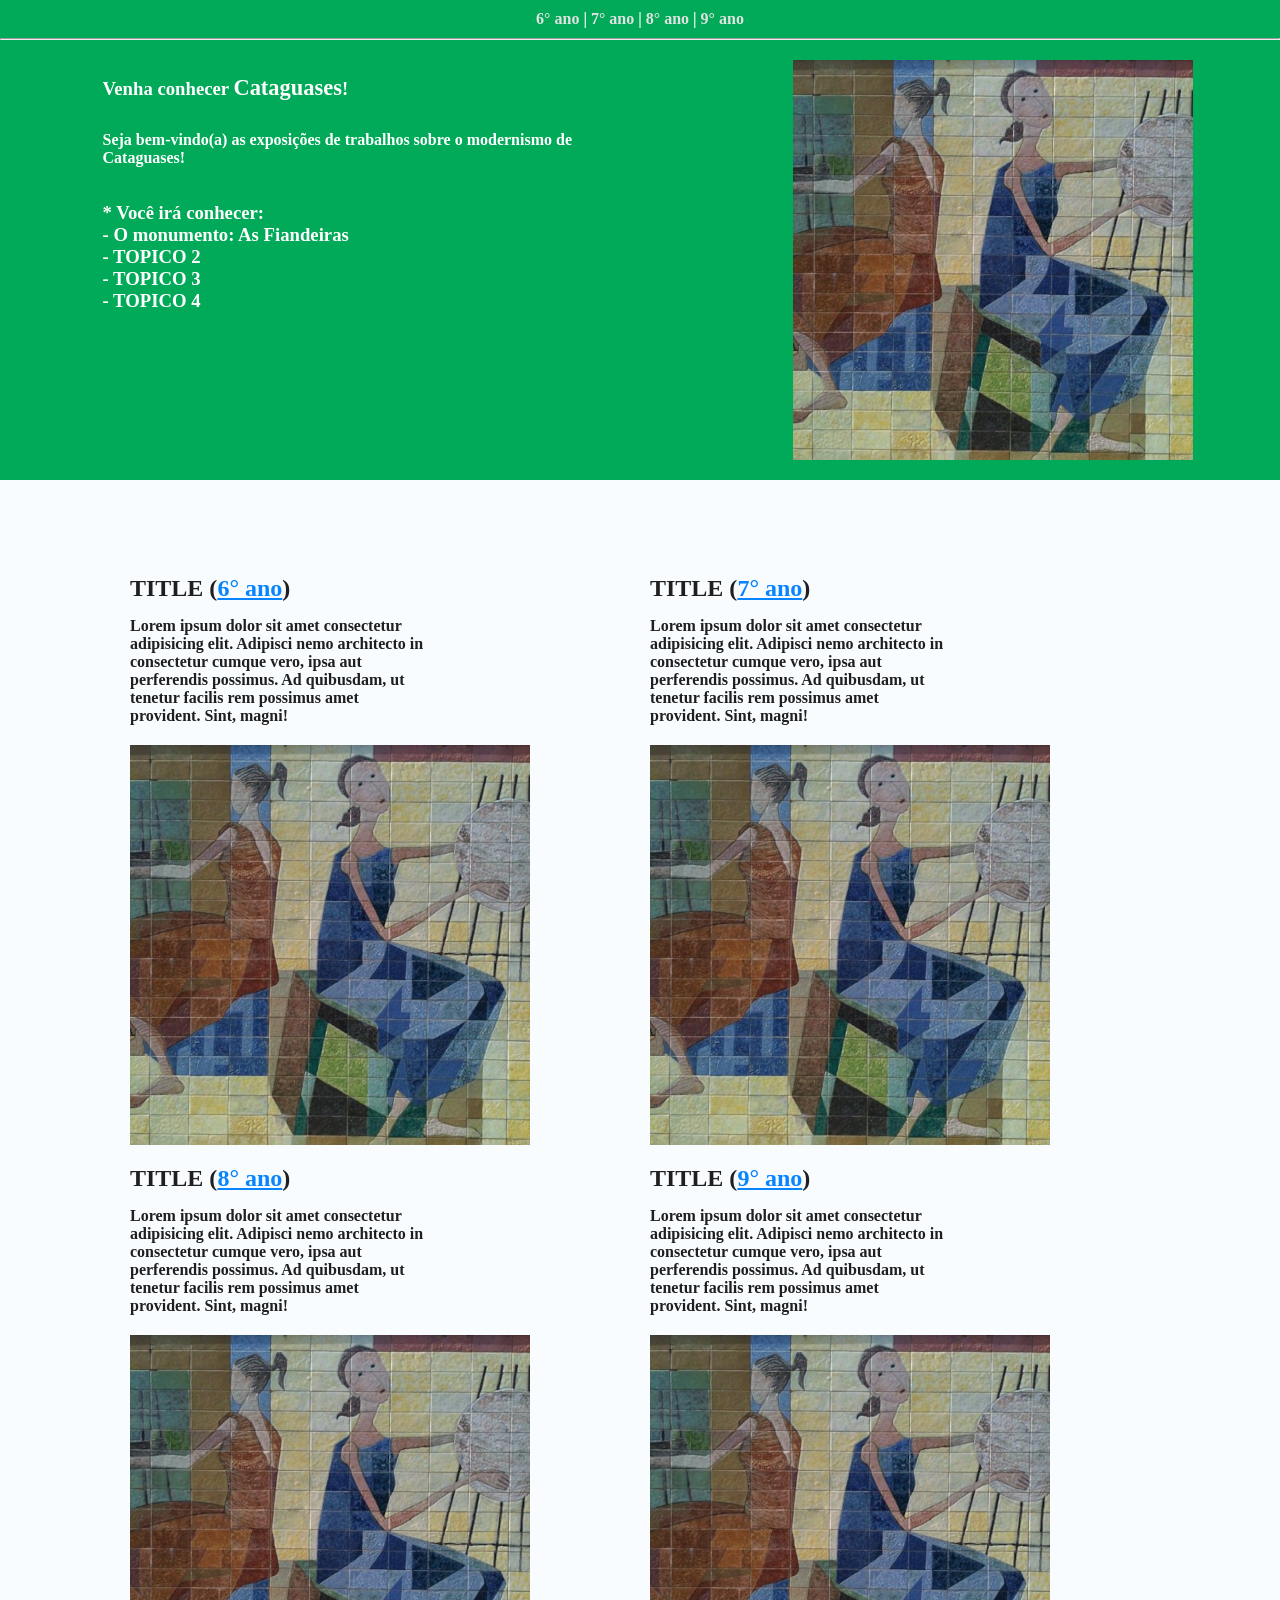
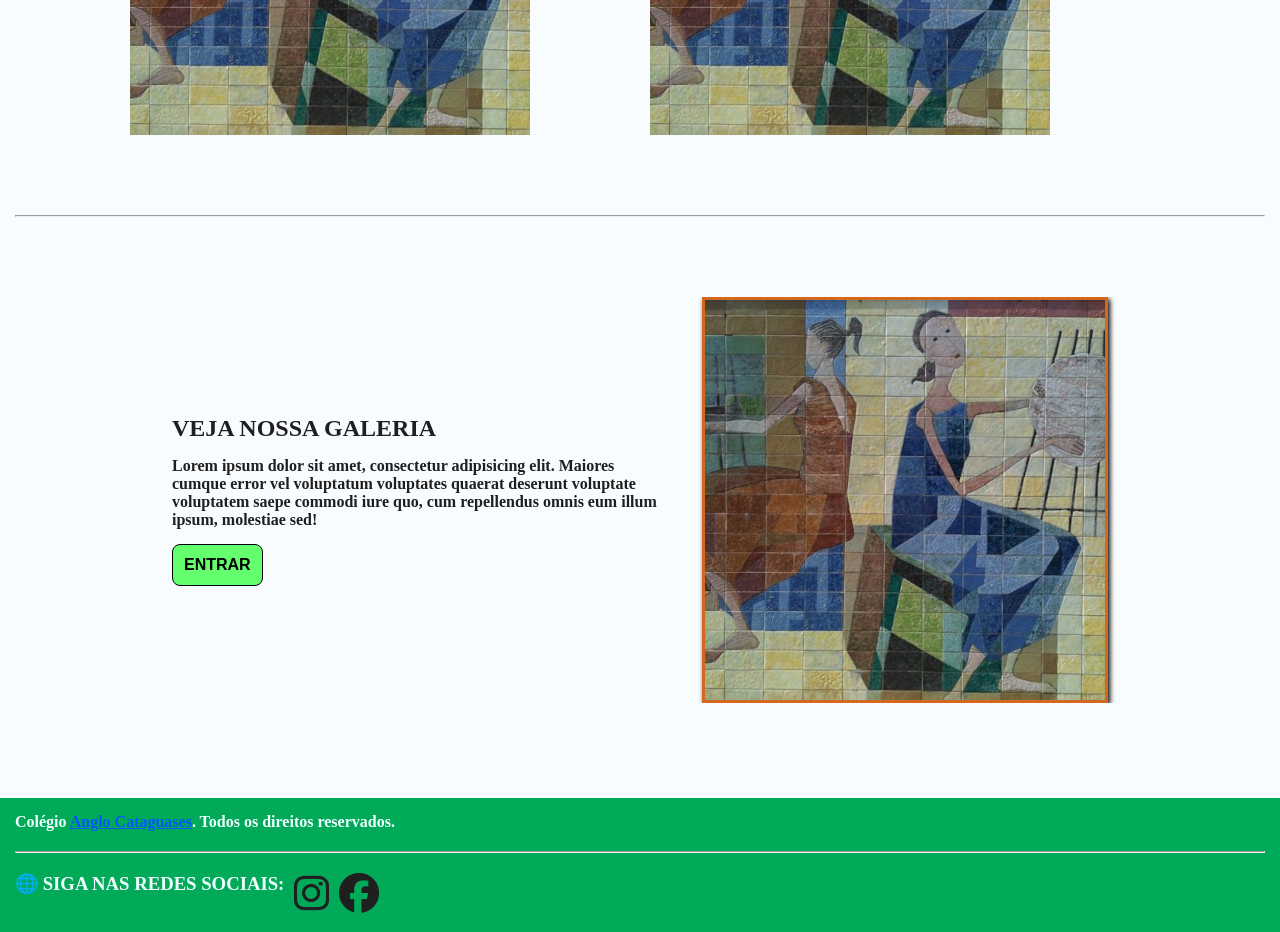
==== index.html @ 4face9be "Update" ====
<!DOCTYPE html>
<html lang="pt-BR">
<head>
    <meta charset="UTF-8">
    <meta name="viewport" content="width=device-width, initial-scale=1.0">
    <link rel="stylesheet" href="https://cdnjs.cloudflare.com/ajax/libs/font-awesome/6.5.2/css/all.min.css">
    <link rel="stylesheet" href="style.css">

    <title>Conheça Cataguases - Página inicial</title>
</head>
<body>
    <header>
        <nav>
            <!--   Para quem é desenvolvedor e viu isso, peço desculpas. Por ser um site mais básico essa parte do código não ficou semântica.   -->
            <p>
                <a href="turmas/6-ano/index.html"> 6° ano</a> | 
                <a href="turmas/7-ano/index.html"> 7° ano</a> | 
                <a href="turmas/8-ano/index.html"> 8° ano</a> |
                <a href="turmas/9-ano/index.html"> 9° ano</a>
            </p>

        </nav>
        <hr>
        <section class="container-flex">
            <img src="imagens/fiandeira.jpg" alt="__IMAGEM">
            <section>
                <h1>Venha conhecer <span class="escrito">Cataguases</span>!</h1>

                <p>
                    Seja bem-vindo(a) as exposições de trabalhos sobre o modernismo de Cataguases!
                </p>
                
                <h3>
                    * Você irá conhecer: <br>
                    - O monumento: As Fiandeiras <br>
                    - TOPICO 2 <br>
                    - TOPICO 3 <br>
                    - TOPICO 4
                </h3>
            </section>
        </section>
        
    </header>

    <main>
        <section class="container-flex1">
            <section class="container-flex2">
                <section class="container-flex3">
                    <h2>TITLE (<a href="turmas/6-ano/index.html" class="turma">6° ano</a>)</h2>
                    <p>
                        Lorem ipsum dolor sit amet consectetur adipisicing elit. Adipisci nemo architecto in consectetur cumque vero, ipsa aut perferendis possimus. Ad quibusdam, ut tenetur facilis rem possimus amet provident. Sint, magni!
                    </p>
                </section>
                <img src="imagens/fiandeira.jpg" alt="__IMAGEM">
            </section>
            
            <section class="container-flex2">
                <section class="container-flex3">
                    <h2>TITLE (<a href="turmas/7-ano/index.html" class="turma">7° ano</a>)</h2>
                    <p>
                        Lorem ipsum dolor sit amet consectetur adipisicing elit. Adipisci nemo architecto in consectetur cumque vero, ipsa aut perferendis possimus. Ad quibusdam, ut tenetur facilis rem possimus amet provident. Sint, magni!
                    </p>
                </section>
                <img src="imagens/fiandeira.jpg" alt="__IMAGEM">
            </section>

            <section class="container-flex2">
                <section class="container-flex3">
                    <h2>TITLE (<a href="turmas/8-ano/index.html" class="turma">8° ano</a>)</h2>
                    <p>
                        Lorem ipsum dolor sit amet consectetur adipisicing elit. Adipisci nemo architecto in consectetur cumque vero, ipsa aut perferendis possimus. Ad quibusdam, ut tenetur facilis rem possimus amet provident. Sint, magni!
                    </p>
                </section>
                <img src="imagens/fiandeira.jpg" alt="__IMAGEM">
            </section>

            <section class="container-flex2">
                <section class="container-flex3">
                    <h2>TITLE (<a href="turmas/9-ano/index.html" class="turma">9° ano</a>)</h2>
                    <p>
                        Lorem ipsum dolor sit amet consectetur adipisicing elit. Adipisci nemo architecto in consectetur cumque vero, ipsa aut perferendis possimus. Ad quibusdam, ut tenetur facilis rem possimus amet provident. Sint, magni!
                    </p>
                </section>
                <img src="imagens/fiandeira.jpg" alt="__IMAGEM">
            </section>
        </section>
        <hr>
        <section id="container-flex-galeria1">
            <section id="container-flex-galeria2">
                <h2>VEJA NOSSA GALERIA</h2>
                <p>
                    Lorem ipsum dolor sit amet, consectetur adipisicing elit. Maiores cumque error vel voluptatum voluptates quaerat deserunt voluptate voluptatem saepe commodi iure quo, cum repellendus omnis eum illum ipsum, molestiae sed!
                </p>
                <div id="galeria">
                    <a href="">ENTRAR</a>
                </div>
            </section>
            <img src="imagens/fiandeira.jpg" alt="__IMAGEM">
        </section>
    </main>

    <footer>
        <section>
            <h4>Colégio <a href="https://anglocataguases.com.br/" target="_blank">Anglo Cataguases</a>. Todos os direitos reservados.</h4>
            <hr>
            <section>
                <h3> &#x1F310; SIGA NAS REDES SOCIAIS: </h3>
                
                <!-- Instagram -->
                <a href="https://www.instagram.com/anglosudamerica/" target="_blank"><i class="fa-brands fa-instagram"></i></a>

                <!-- Facebook -->
                <a href="https://www.facebook.com/people/Anglo-Sudam%C3%A9rica-Cataguases/61577134984264/" target="_blank"><i class="fa-brands fa-facebook"></i></a>
            </section>
        </section>
    </footer>
</body>
</html>
---- style.css ----
* {
    font-family: serif;
    font-weight: bold;
    overflow-x: hidden;
    margin: 0;
}

span.escrito {
    font-family: cursive;
    font-size: larger;
}

i {
    font-size: 40px;
    overflow: hidden;
    color: #1f1f1f;
}

i:hover {
    color: #003cff;
    transition: 0.5s;
}

span.topicos {
    color: #003cff;
    text-decoration: underline;
    font-size: larger;
}

a.turma {
    color: #0884ff;
}

a.turma:hover {
    color: #4da2f6;
    text-decoration: none;
}

body {
    background-color: #f9fcff;
    color: #ffffff;
    color: #1f1f1f;
}

header {
    width: 100%;
    height: 100%;
    color: white;
    background-color: #00aa58;
}

header > nav {
    display: flex;
    margin-top: 10px;
    flex-direction: column;
    justify-content: center;
    align-items: center;
}

header > nav > p {
    margin-bottom: 10px;
}

header > nav > p > a {
    text-decoration: none;
    color: #e2e2e2;
}

header > nav > p > a:hover {
    text-decoration: underline;
    color: #00d9ff;
}

header > section.container-flex {
    margin-top: 20px;
    display: flex;
    flex-direction: row-reverse;
    justify-content: space-around;
    flex-wrap: wrap;
}

header > section.container-flex > img {
    height: 100%;
    width: 100%;
    max-width: 400px;
    max-height: 400px;
    margin-bottom: 20px;
}

header > section.container-flex > section > h1 {
    margin: 15px;
}

header > section.container-flex > section > h3 {
    margin: 15px;
}

header > section.container-flex > section > p {
    max-width: 500px;
    margin-bottom: 20px;
    padding: 15px;
}

main {
    padding: 15px;
}

main > section.container-flex1 {
    display: flex;
    flex-direction: row;
    flex-wrap: wrap;
    justify-content: center;
    align-items: center;
    gap: 20px;
    margin-top: 80px;
    margin-bottom: 80px;
}

main > section.container-flex1 > section.container-flex2 {
    display: flex;
    flex-wrap: wrap;
    gap: 20px;
    max-width: 500px;
}

main > section.container-flex1 > section.container-flex2 > section.container-flex3 {
    display: flex;
    flex-direction: column;
    gap: 15px;
    max-width: 300px;
}

main > section#container-flex-galeria1 {
    display: flex;
    flex-wrap: wrap;
    justify-content: center;
    align-items: center;
    gap: 30px;
    margin-top: 80px;
    margin-bottom: 80px;
}

main > section#container-flex-galeria1 > img {
    border: 3px solid chocolate;
    box-shadow: 2px 2px 5px black;
}

main > section#container-flex-galeria1 > section#container-flex-galeria2 {
    display: flex;
    flex-wrap: wrap;
    align-items: center;
    width: 100%;
    height: 100%;
    max-width: 500px;
    gap: 15px;
}

main > section#container-flex-galeria1 > section#container-flex-galeria2 > div#galeria {
    background-color: #5dff68f5;
    padding: 11px;
    border-radius: 8px;
    border: 1px solid black;
    transition: 0.5s;
}


main > section#container-flex-galeria1 > section#container-flex-galeria2 > div#galeria:hover {
    background-color: #00a800f5;
    transition: 0.5s;
}


main > section#container-flex-galeria1 > section#container-flex-galeria2 > div#galeria > a {
    text-decoration: none;
    color: black;
    font-family: Arial, Helvetica, sans-serif;
}

footer {
    color: azure;
    background-color: #00aa58;
    padding: 15px;
}

footer > section > h4 {
    margin-bottom: 20px;
}

footer > section > h4 > a {
    color: #0055ff;
}

footer > section > h4 > a:hover {
    color: #005c96;
    text-decoration: none;
}

footer > section > section {
    display: flex;
    gap: 10px;
    margin-top: 20px;
    flex-wrap: wrap;
}
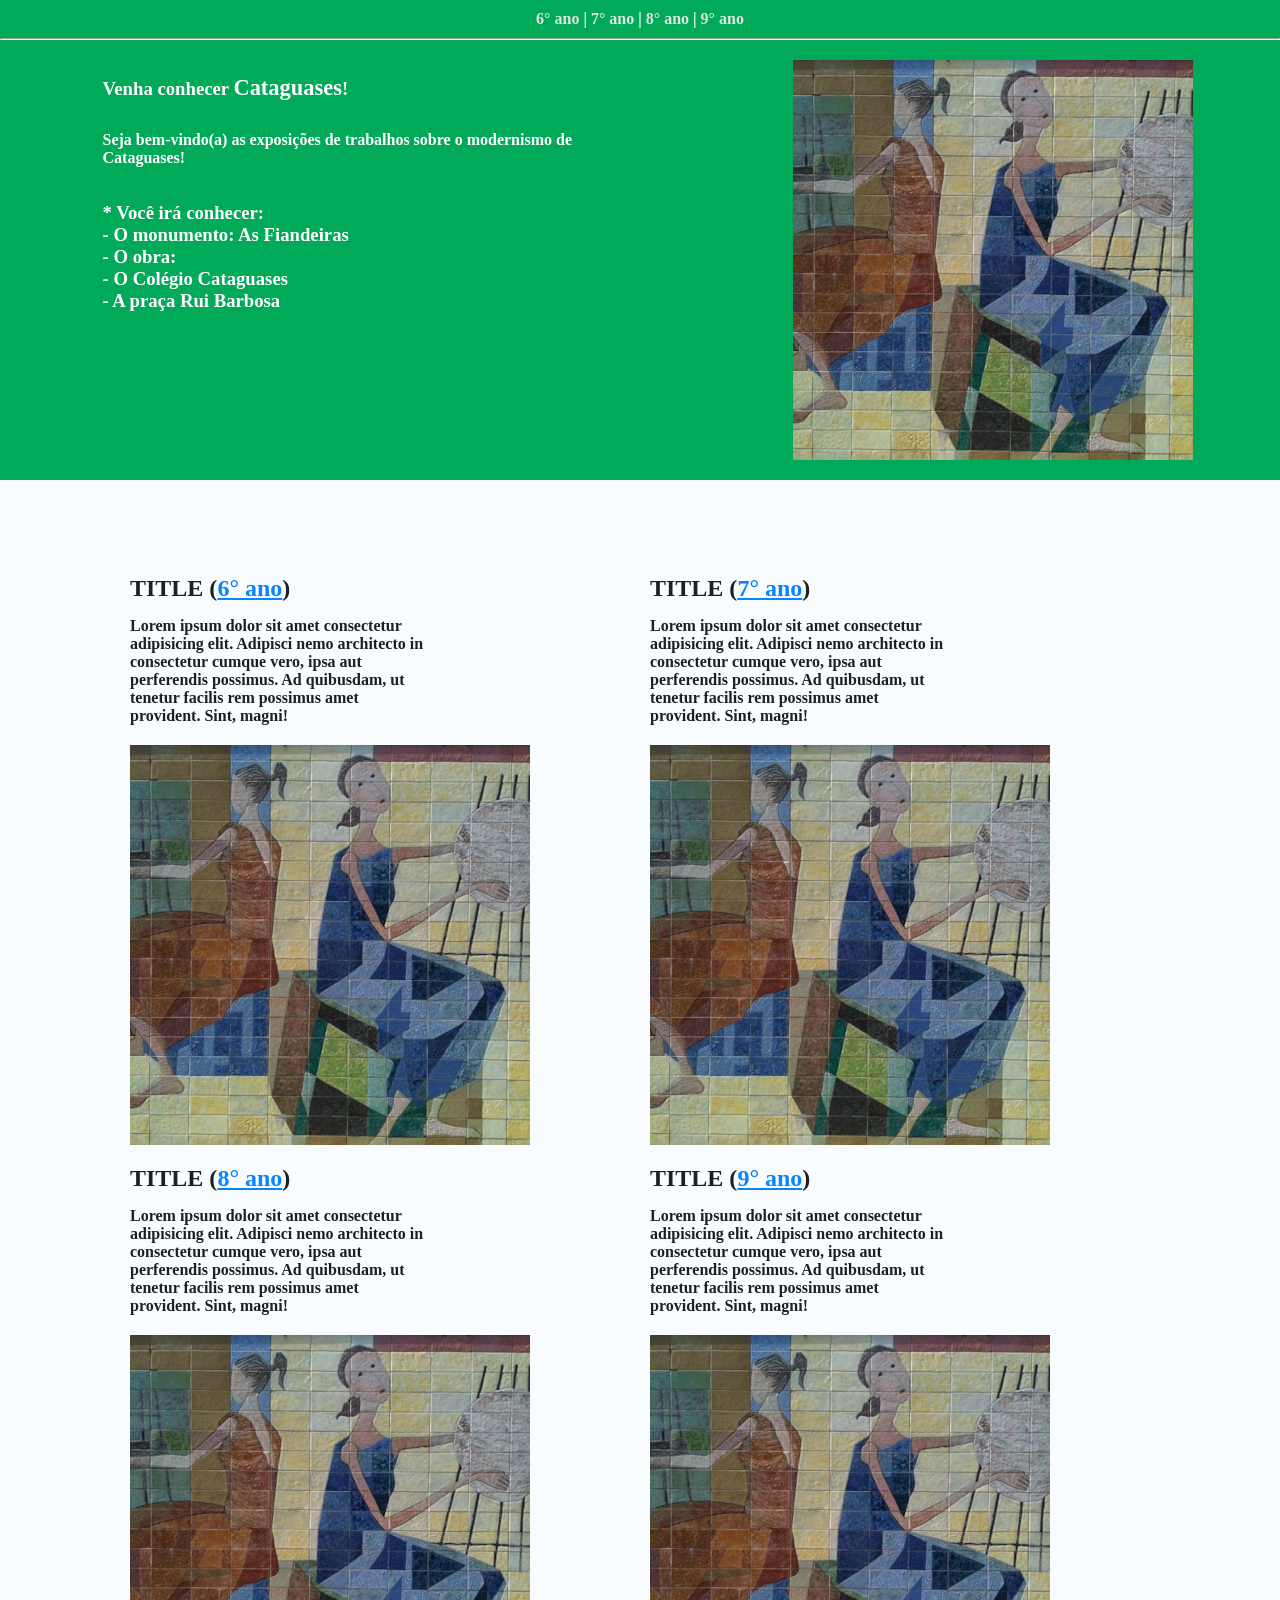
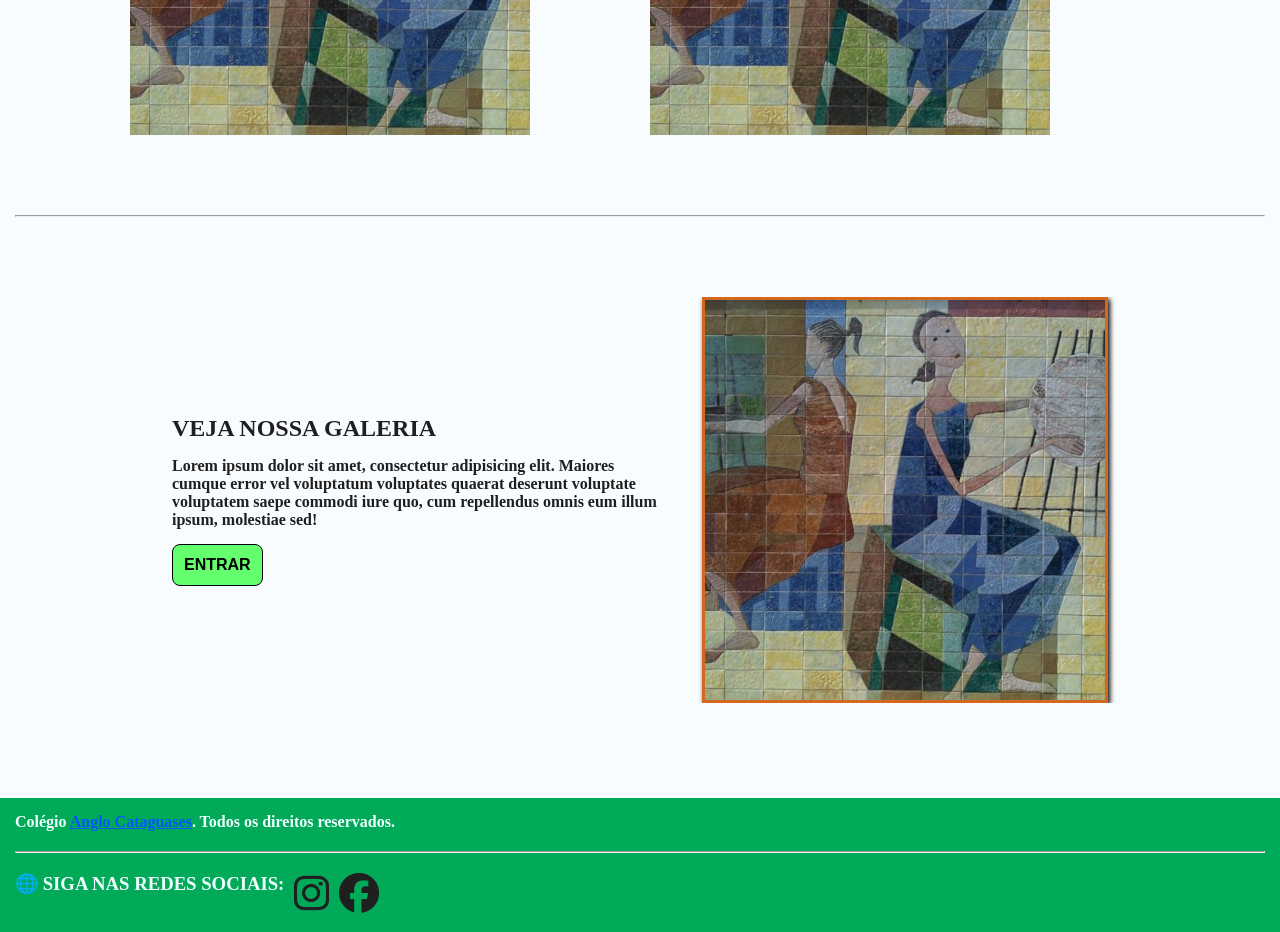
==== commit c80a0ff5: "Update" ====
--- a/index.html
+++ b/index.html
@@ -33,9 +33,9 @@
                 <h3>
                     * Você irá conhecer: <br>
                     - O monumento: As Fiandeiras <br>
-                    - TOPICO 2 <br>
-                    - TOPICO 3 <br>
-                    - TOPICO 4
+                    - O obra: <br>
+                    - O Colégio Cataguases <br>
+                    - A praça Rui Barbosa
                 </h3>
             </section>
         </section>
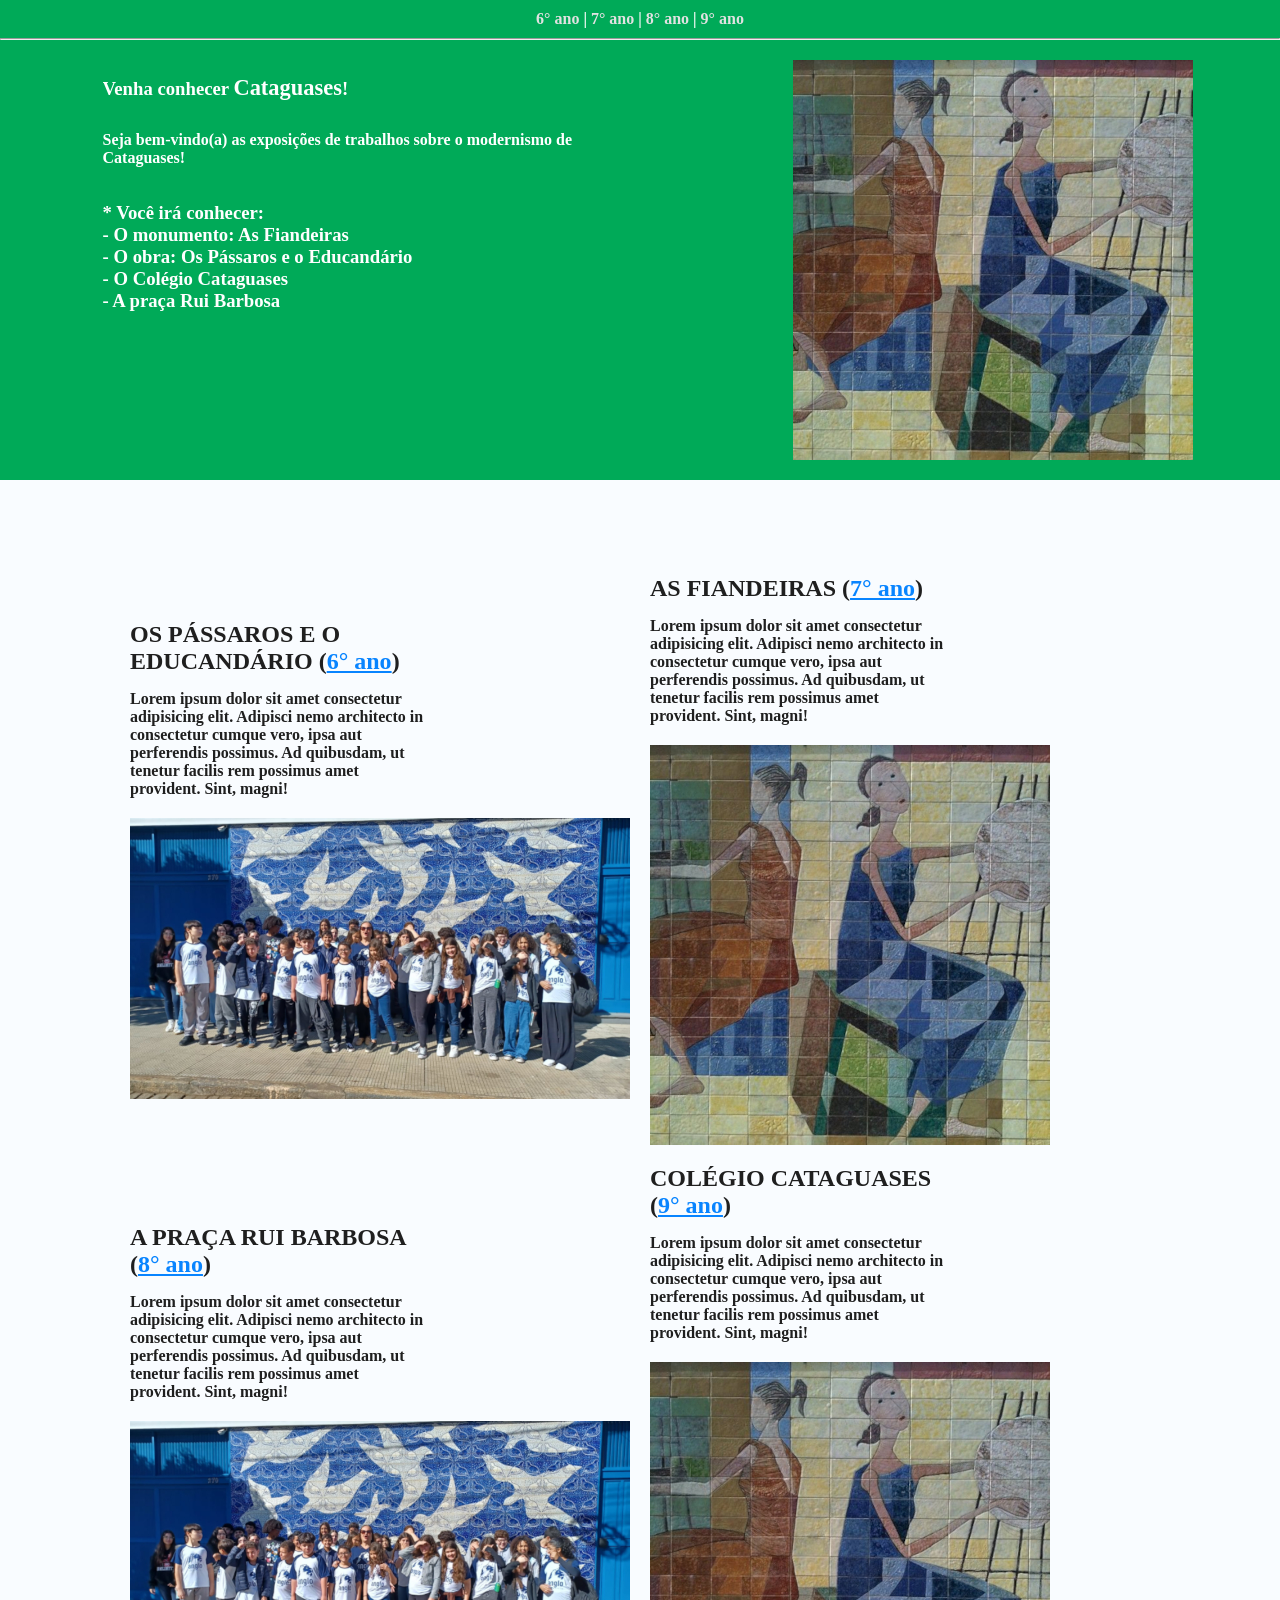
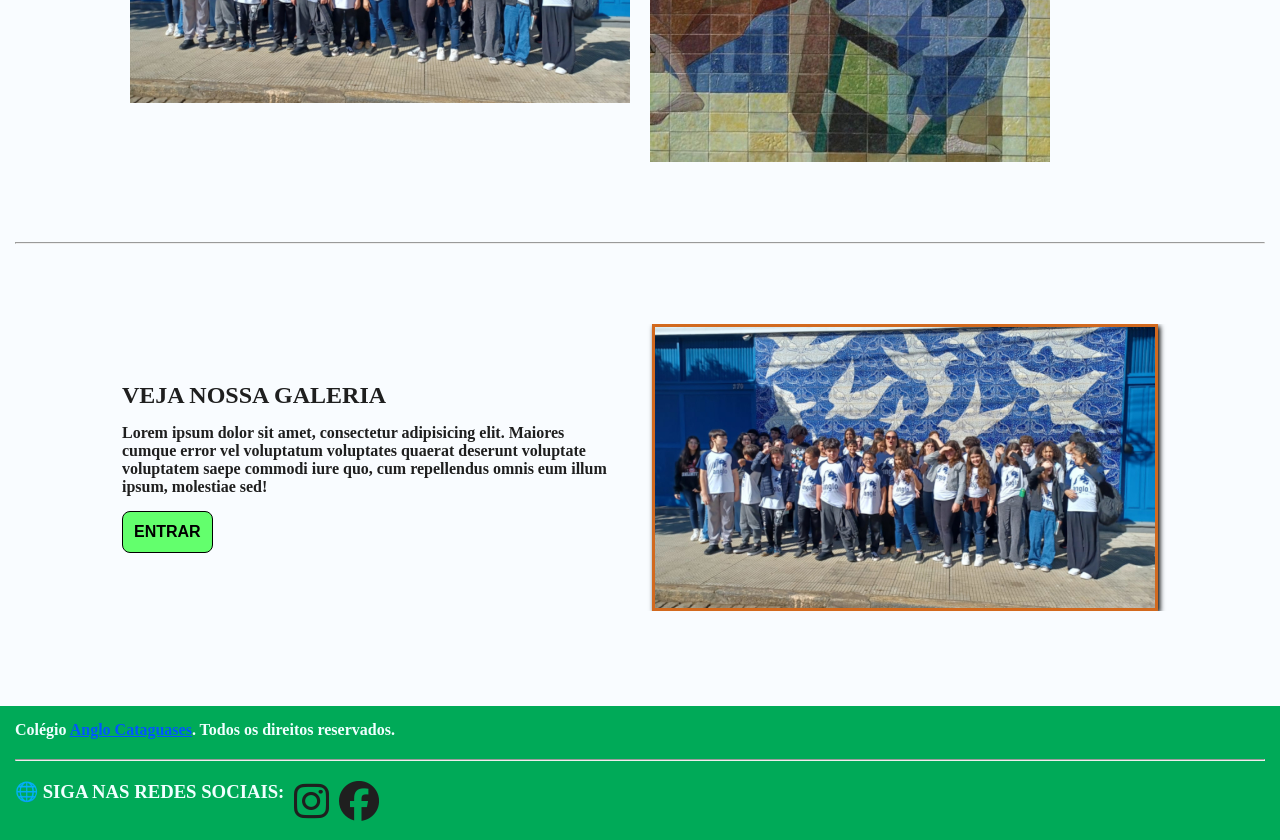
==== commit 47a3fb09: "Update" ====
--- a/index.html
+++ b/index.html
@@ -22,7 +22,7 @@
         </nav>
         <hr>
         <section class="container-flex">
-            <img src="imagens/fiandeira.jpg" alt="__IMAGEM">
+            <img src="imagens/7-ano-imagens/fiandeira.jpg" alt="__IMAGEM">
             <section>
                 <h1>Venha conhecer <span class="escrito">Cataguases</span>!</h1>
 
@@ -33,7 +33,7 @@
                 <h3>
                     * Você irá conhecer: <br>
                     - O monumento: As Fiandeiras <br>
-                    - O obra: <br>
+                    - O obra: Os Pássaros e o Educandário<br>
                     - O Colégio Cataguases <br>
                     - A praça Rui Barbosa
                 </h3>
@@ -46,42 +46,42 @@
         <section class="container-flex1">
             <section class="container-flex2">
                 <section class="container-flex3">
-                    <h2>TITLE (<a href="turmas/6-ano/index.html" class="turma">6° ano</a>)</h2>
+                    <h2>OS PÁSSAROS E O EDUCANDÁRIO (<a href="turmas/6-ano/index.html" class="turma">6° ano</a>)</h2>
                     <p>
                         Lorem ipsum dolor sit amet consectetur adipisicing elit. Adipisci nemo architecto in consectetur cumque vero, ipsa aut perferendis possimus. Ad quibusdam, ut tenetur facilis rem possimus amet provident. Sint, magni!
                     </p>
                 </section>
-                <img src="imagens/fiandeira.jpg" alt="__IMAGEM">
+                <img src="imagens/6-ano-imagens/ospassaros1.jpeg" alt="Imagem que mostra os alunos do 6°, 7°, 8° e 9° ano em uma foto em frente ao painel Os Pássaros.">
             </section>
             
             <section class="container-flex2">
                 <section class="container-flex3">
-                    <h2>TITLE (<a href="turmas/7-ano/index.html" class="turma">7° ano</a>)</h2>
+                    <h2>AS FIANDEIRAS (<a href="turmas/7-ano/index.html" class="turma">7° ano</a>)</h2>
                     <p>
                         Lorem ipsum dolor sit amet consectetur adipisicing elit. Adipisci nemo architecto in consectetur cumque vero, ipsa aut perferendis possimus. Ad quibusdam, ut tenetur facilis rem possimus amet provident. Sint, magni!
                     </p>
                 </section>
-                <img src="imagens/fiandeira.jpg" alt="__IMAGEM">
+                <img src="imagens/7-ano-imagens/fiandeira.jpg" alt="Imagem de um pedaço do monumento As Fiandeiras">
             </section>
 
             <section class="container-flex2">
                 <section class="container-flex3">
-                    <h2>TITLE (<a href="turmas/8-ano/index.html" class="turma">8° ano</a>)</h2>
+                    <h2>A PRAÇA RUI BARBOSA (<a href="turmas/8-ano/index.html" class="turma">8° ano</a>)</h2>
                     <p>
                         Lorem ipsum dolor sit amet consectetur adipisicing elit. Adipisci nemo architecto in consectetur cumque vero, ipsa aut perferendis possimus. Ad quibusdam, ut tenetur facilis rem possimus amet provident. Sint, magni!
                     </p>
                 </section>
-                <img src="imagens/fiandeira.jpg" alt="__IMAGEM">
+                <img src="imagens/6-ano-imagens/ospassaros1.jpeg" alt="__IMAGEM">
             </section>
 
             <section class="container-flex2">
                 <section class="container-flex3">
-                    <h2>TITLE (<a href="turmas/9-ano/index.html" class="turma">9° ano</a>)</h2>
+                    <h2>COLÉGIO CATAGUASES (<a href="turmas/9-ano/index.html" class="turma">9° ano</a>)</h2>
                     <p>
                         Lorem ipsum dolor sit amet consectetur adipisicing elit. Adipisci nemo architecto in consectetur cumque vero, ipsa aut perferendis possimus. Ad quibusdam, ut tenetur facilis rem possimus amet provident. Sint, magni!
                     </p>
                 </section>
-                <img src="imagens/fiandeira.jpg" alt="__IMAGEM">
+                <img src="imagens/7-ano-imagens/fiandeira.jpg" alt="__IMAGEM">
             </section>
         </section>
         <hr>
@@ -95,7 +95,7 @@
                     <a href="">ENTRAR</a>
                 </div>
             </section>
-            <img src="imagens/fiandeira.jpg" alt="__IMAGEM">
+            <img src="imagens/6-ano-imagens/ospassaros1.jpeg" alt="__IMAGEM">
         </section>
     </main>
 
--- a/style.css
+++ b/style.css
@@ -143,6 +143,8 @@
 main > section#container-flex-galeria1 > img {
     border: 3px solid chocolate;
     box-shadow: 2px 2px 5px black;
+    max-width: 500px;
+    max-height: 500px;
 }
 
 main > section#container-flex-galeria1 > section#container-flex-galeria2 {
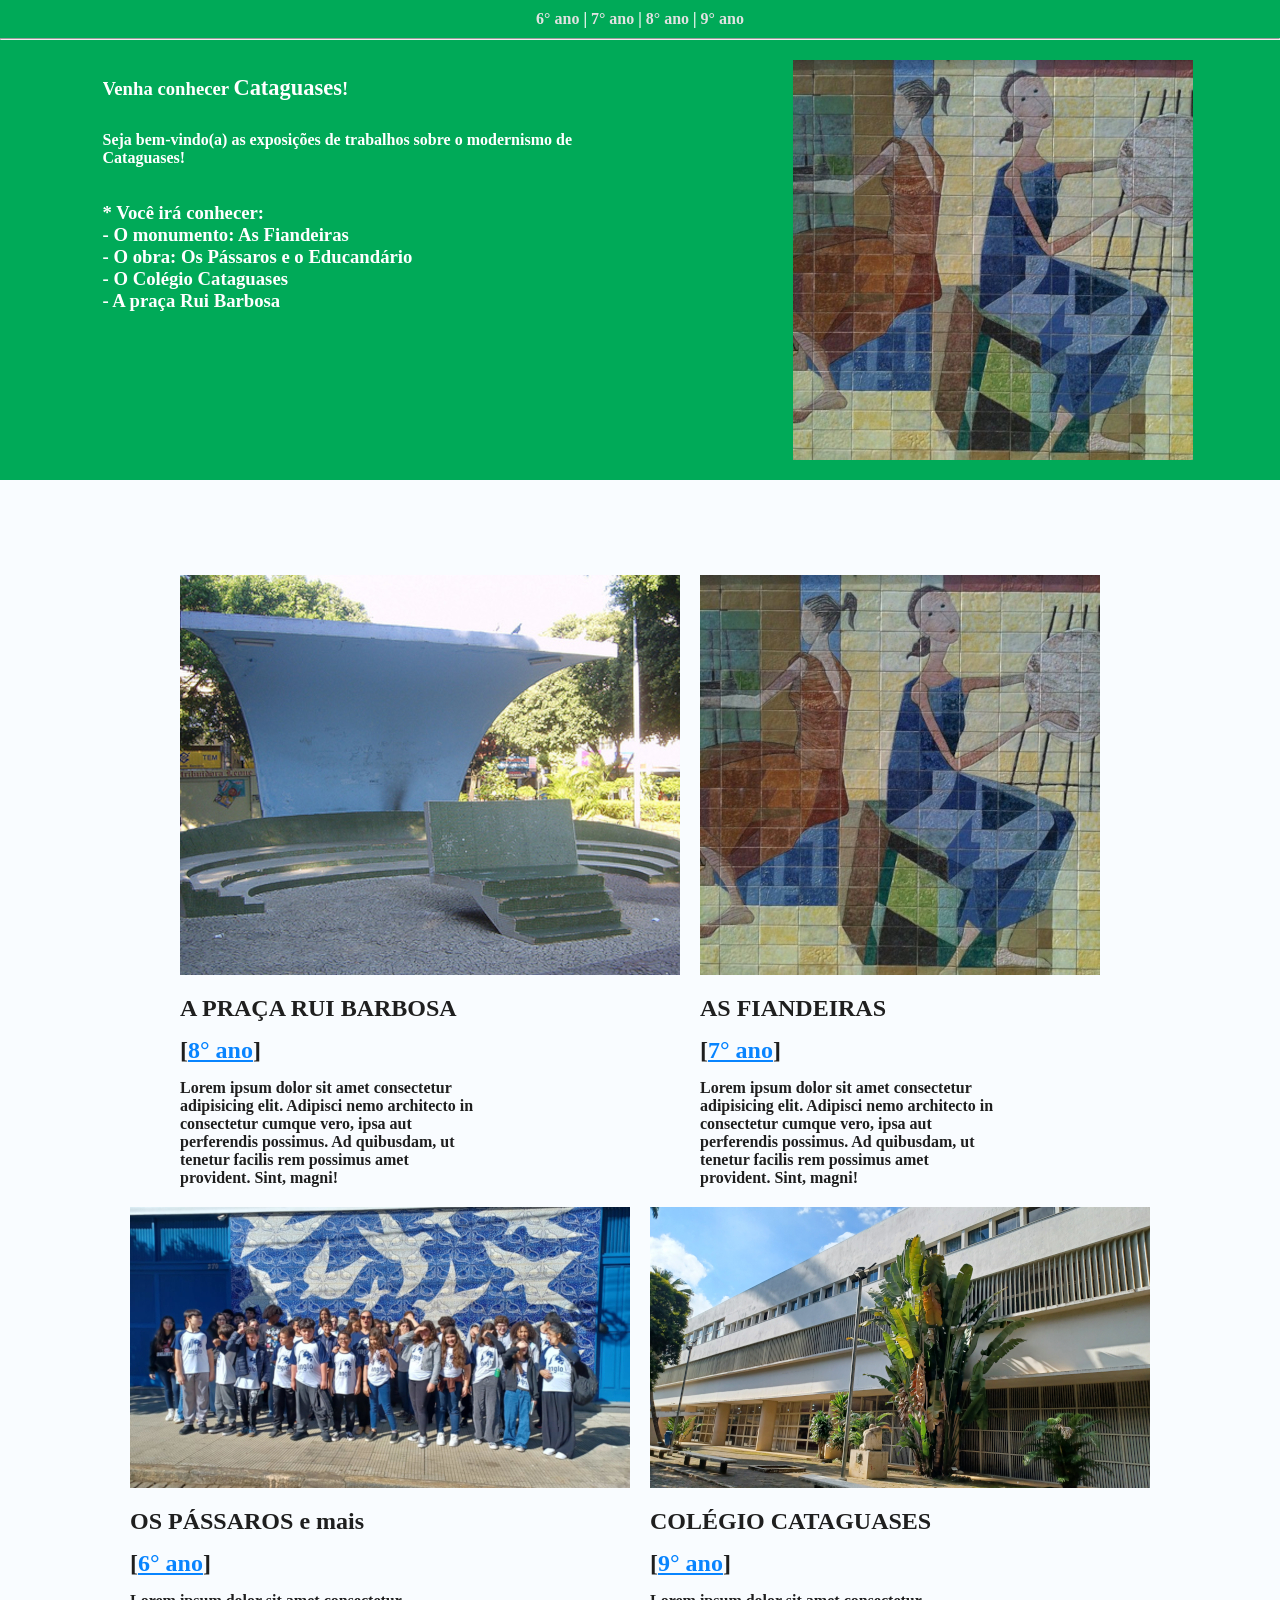
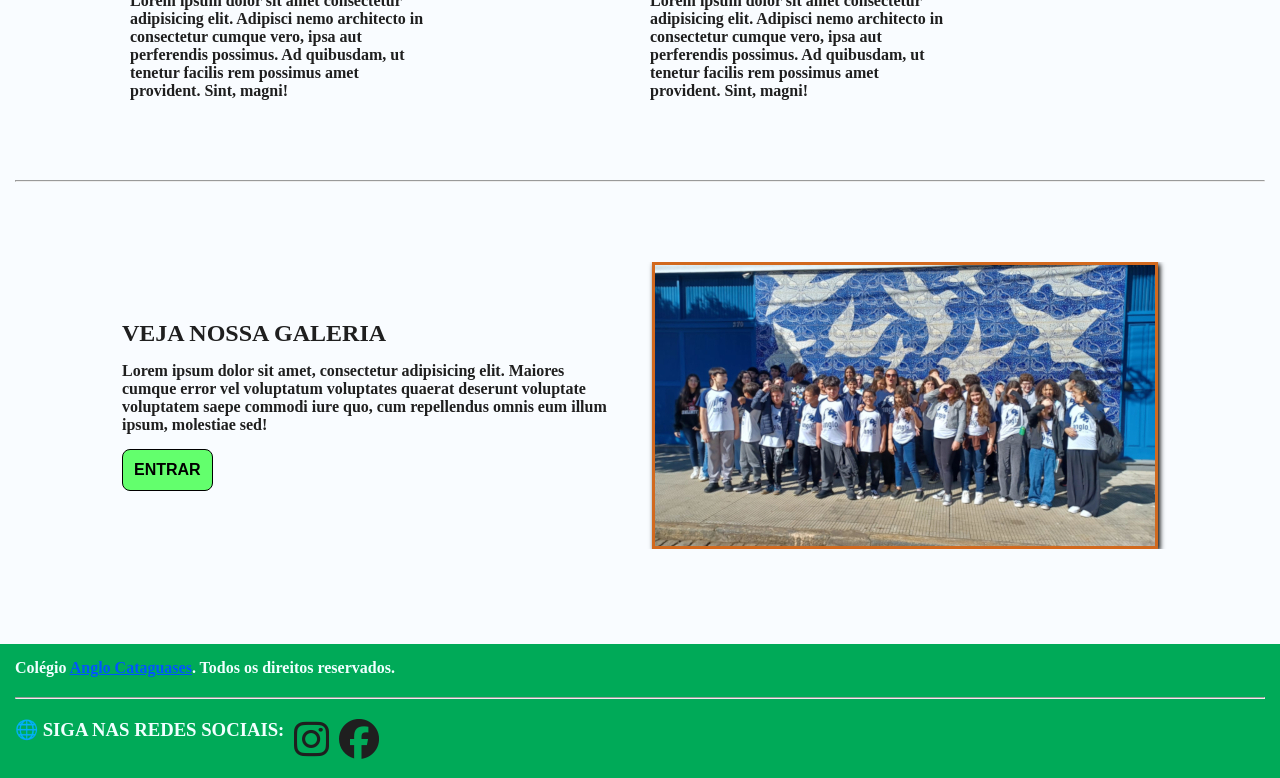
==== commit a283663d: "Update" ====
--- a/index.html
+++ b/index.html
@@ -3,6 +3,8 @@
 <head>
     <meta charset="UTF-8">
     <meta name="viewport" content="width=device-width, initial-scale=1.0">
+
+    <link rel="icon" type="image/x-icon" href="favicon.ico">
     <link rel="stylesheet" href="https://cdnjs.cloudflare.com/ajax/libs/font-awesome/6.5.2/css/all.min.css">
     <link rel="stylesheet" href="style.css">
 
@@ -46,17 +48,23 @@
         <section class="container-flex1">
             <section class="container-flex2">
                 <section class="container-flex3">
-                    <h2>OS PÁSSAROS E O EDUCANDÁRIO (<a href="turmas/6-ano/index.html" class="turma">6° ano</a>)</h2>
+                    <h2>A PRAÇA RUI BARBOSA</h2>
+
+                    <h2>[<a href="turmas/8-ano/index.html" class="turma">8° ano</a>]</h2>
+
                     <p>
                         Lorem ipsum dolor sit amet consectetur adipisicing elit. Adipisci nemo architecto in consectetur cumque vero, ipsa aut perferendis possimus. Ad quibusdam, ut tenetur facilis rem possimus amet provident. Sint, magni!
                     </p>
                 </section>
-                <img src="imagens/6-ano-imagens/ospassaros1.jpeg" alt="Imagem que mostra os alunos do 6°, 7°, 8° e 9° ano em uma foto em frente ao painel Os Pássaros.">
+                <img src="imagens/8-ano-imagens/rui-barbosa-imagem.jpg" alt="">
             </section>
             
             <section class="container-flex2">
                 <section class="container-flex3">
-                    <h2>AS FIANDEIRAS (<a href="turmas/7-ano/index.html" class="turma">7° ano</a>)</h2>
+                    <h2>AS FIANDEIRAS</h2>
+
+                    <h2>[<a href="turmas/7-ano/index.html" class="turma">7° ano</a>]</h2>
+
                     <p>
                         Lorem ipsum dolor sit amet consectetur adipisicing elit. Adipisci nemo architecto in consectetur cumque vero, ipsa aut perferendis possimus. Ad quibusdam, ut tenetur facilis rem possimus amet provident. Sint, magni!
                     </p>
@@ -66,22 +74,28 @@
 
             <section class="container-flex2">
                 <section class="container-flex3">
-                    <h2>A PRAÇA RUI BARBOSA (<a href="turmas/8-ano/index.html" class="turma">8° ano</a>)</h2>
+                    <h2>OS PÁSSAROS e mais</h2>
+
+                    <h2>[<a href="turmas/6-ano/index.html" class="turma">6° ano</a>]</h2>
+
                     <p>
                         Lorem ipsum dolor sit amet consectetur adipisicing elit. Adipisci nemo architecto in consectetur cumque vero, ipsa aut perferendis possimus. Ad quibusdam, ut tenetur facilis rem possimus amet provident. Sint, magni!
                     </p>
                 </section>
-                <img src="imagens/6-ano-imagens/ospassaros1.jpeg" alt="__IMAGEM">
+                <img src="imagens/6-ano-imagens/ospassaros1.jpeg" alt="Imagem de todos os aluos do Ensino Fundamental do Anglo posando para a foto em frente o painel na faixada do Educandário.">
             </section>
 
             <section class="container-flex2">
                 <section class="container-flex3">
-                    <h2>COLÉGIO CATAGUASES (<a href="turmas/9-ano/index.html" class="turma">9° ano</a>)</h2>
+                    <h2>COLÉGIO CATAGUASES</h2>
+
+                    <h2>[<a href="turmas/9-ano/index.html" class="turma">9° ano</a>]</h2>
+
                     <p>
                         Lorem ipsum dolor sit amet consectetur adipisicing elit. Adipisci nemo architecto in consectetur cumque vero, ipsa aut perferendis possimus. Ad quibusdam, ut tenetur facilis rem possimus amet provident. Sint, magni!
                     </p>
                 </section>
-                <img src="imagens/7-ano-imagens/fiandeira.jpg" alt="__IMAGEM">
+                <img src="imagens/9-ano-imagens/faixada-colegio.jpg" alt="Imagem da faixada do Colégio Cataguases em Minas Gerais.">
             </section>
         </section>
         <hr>
--- a/style.css
+++ b/style.css
@@ -121,6 +121,7 @@
     flex-wrap: wrap;
     gap: 20px;
     max-width: 500px;
+    flex-direction: column-reverse;
 }
 
 main > section.container-flex1 > section.container-flex2 > section.container-flex3 {
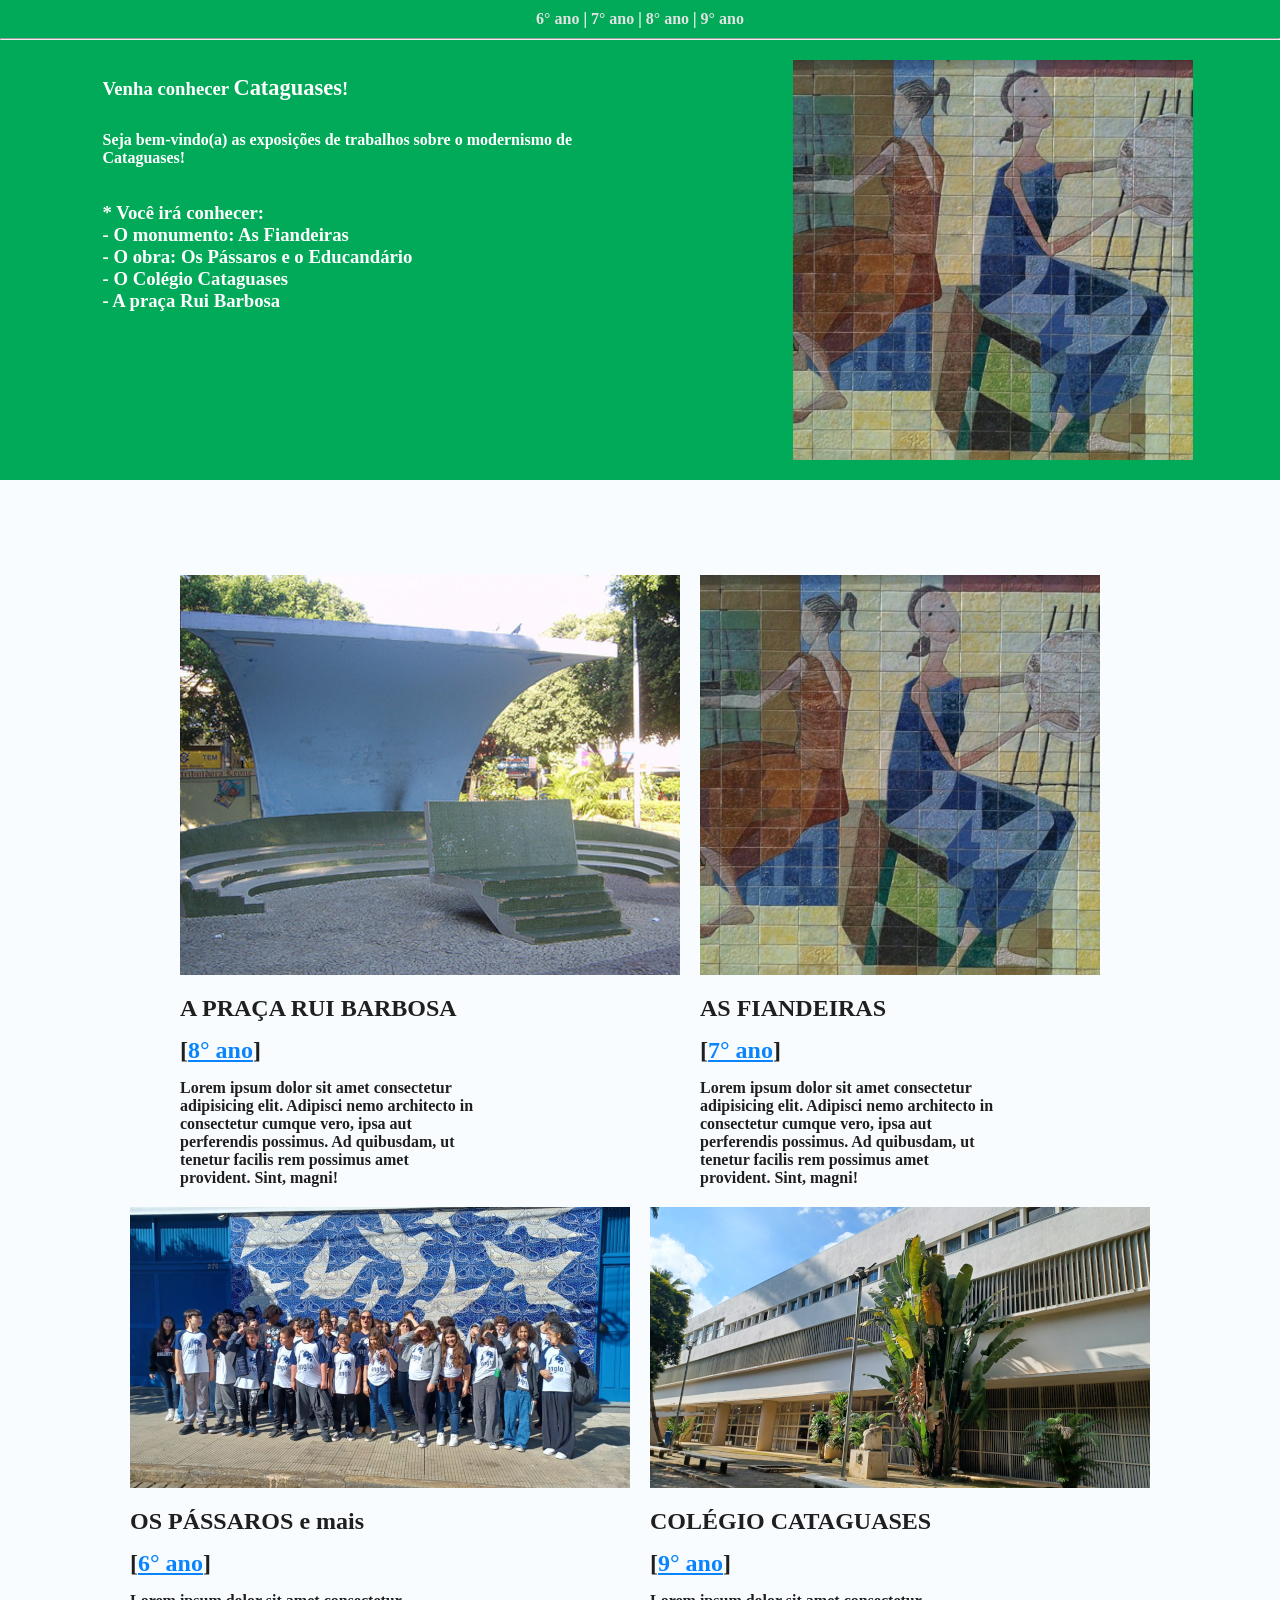
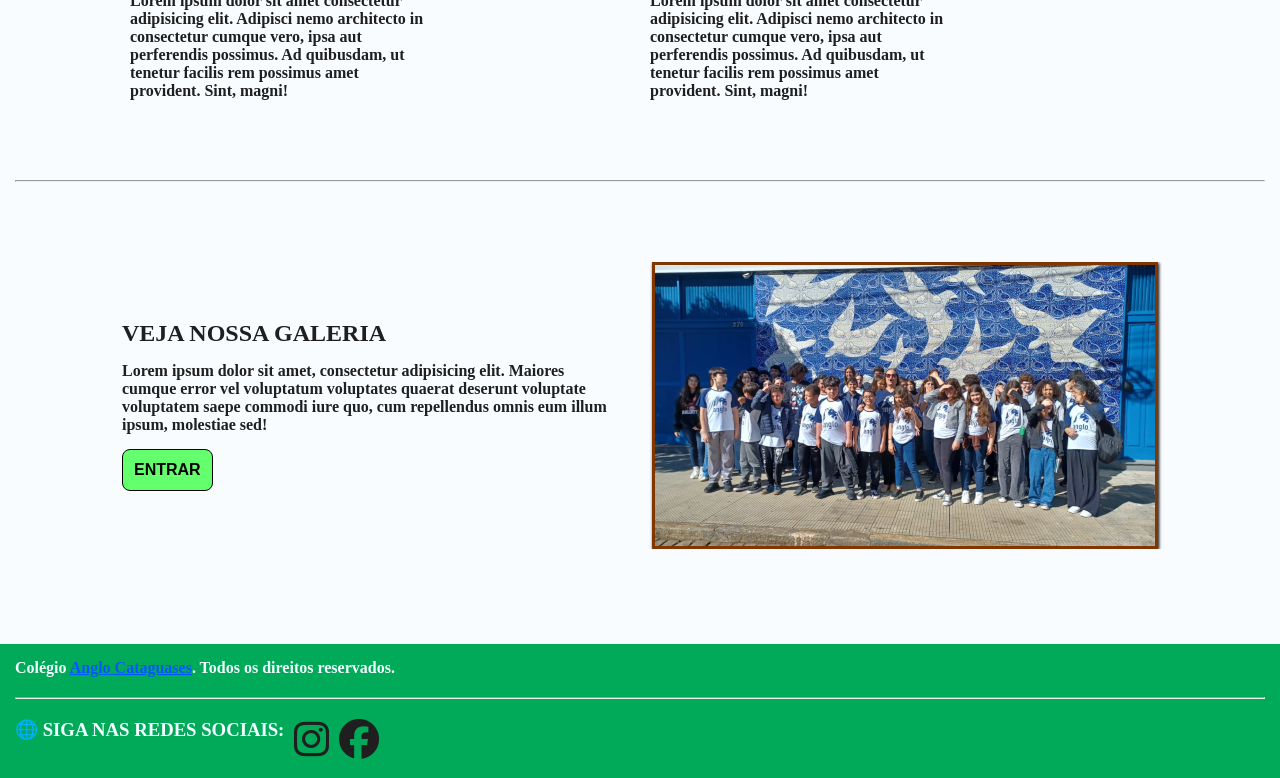
==== commit b039bc70: "Update" ====
--- a/index.html
+++ b/index.html
@@ -82,7 +82,7 @@
                         Lorem ipsum dolor sit amet consectetur adipisicing elit. Adipisci nemo architecto in consectetur cumque vero, ipsa aut perferendis possimus. Ad quibusdam, ut tenetur facilis rem possimus amet provident. Sint, magni!
                     </p>
                 </section>
-                <img src="imagens/6-ano-imagens/ospassaros1.jpeg" alt="Imagem de todos os aluos do Ensino Fundamental do Anglo posando para a foto em frente o painel na faixada do Educandário.">
+                <img src="imagens/6-ano-imagens/ospassaros2.jpeg" alt="Imagem de todos os aluos do Ensino Fundamental do Anglo posando para a foto em frente o painel na faixada do Educandário.">
             </section>
 
             <section class="container-flex2">
@@ -109,7 +109,7 @@
                     <a href="">ENTRAR</a>
                 </div>
             </section>
-            <img src="imagens/6-ano-imagens/ospassaros1.jpeg" alt="__IMAGEM">
+            <img src="imagens/6-ano-imagens/ospassaros2.jpeg" alt="Imagem das turmas de 6° ao 9° juntas para posar a foto em frente o painel Os pássaros na faixada do Educandário.">
         </section>
     </main>
 
--- a/style.css
+++ b/style.css
@@ -142,8 +142,8 @@
 }
 
 main > section#container-flex-galeria1 > img {
-    border: 3px solid chocolate;
-    box-shadow: 2px 2px 5px black;
+    border: 3px solid #813600;
+    box-shadow: 1px 1px 3px black;
     max-width: 500px;
     max-height: 500px;
 }
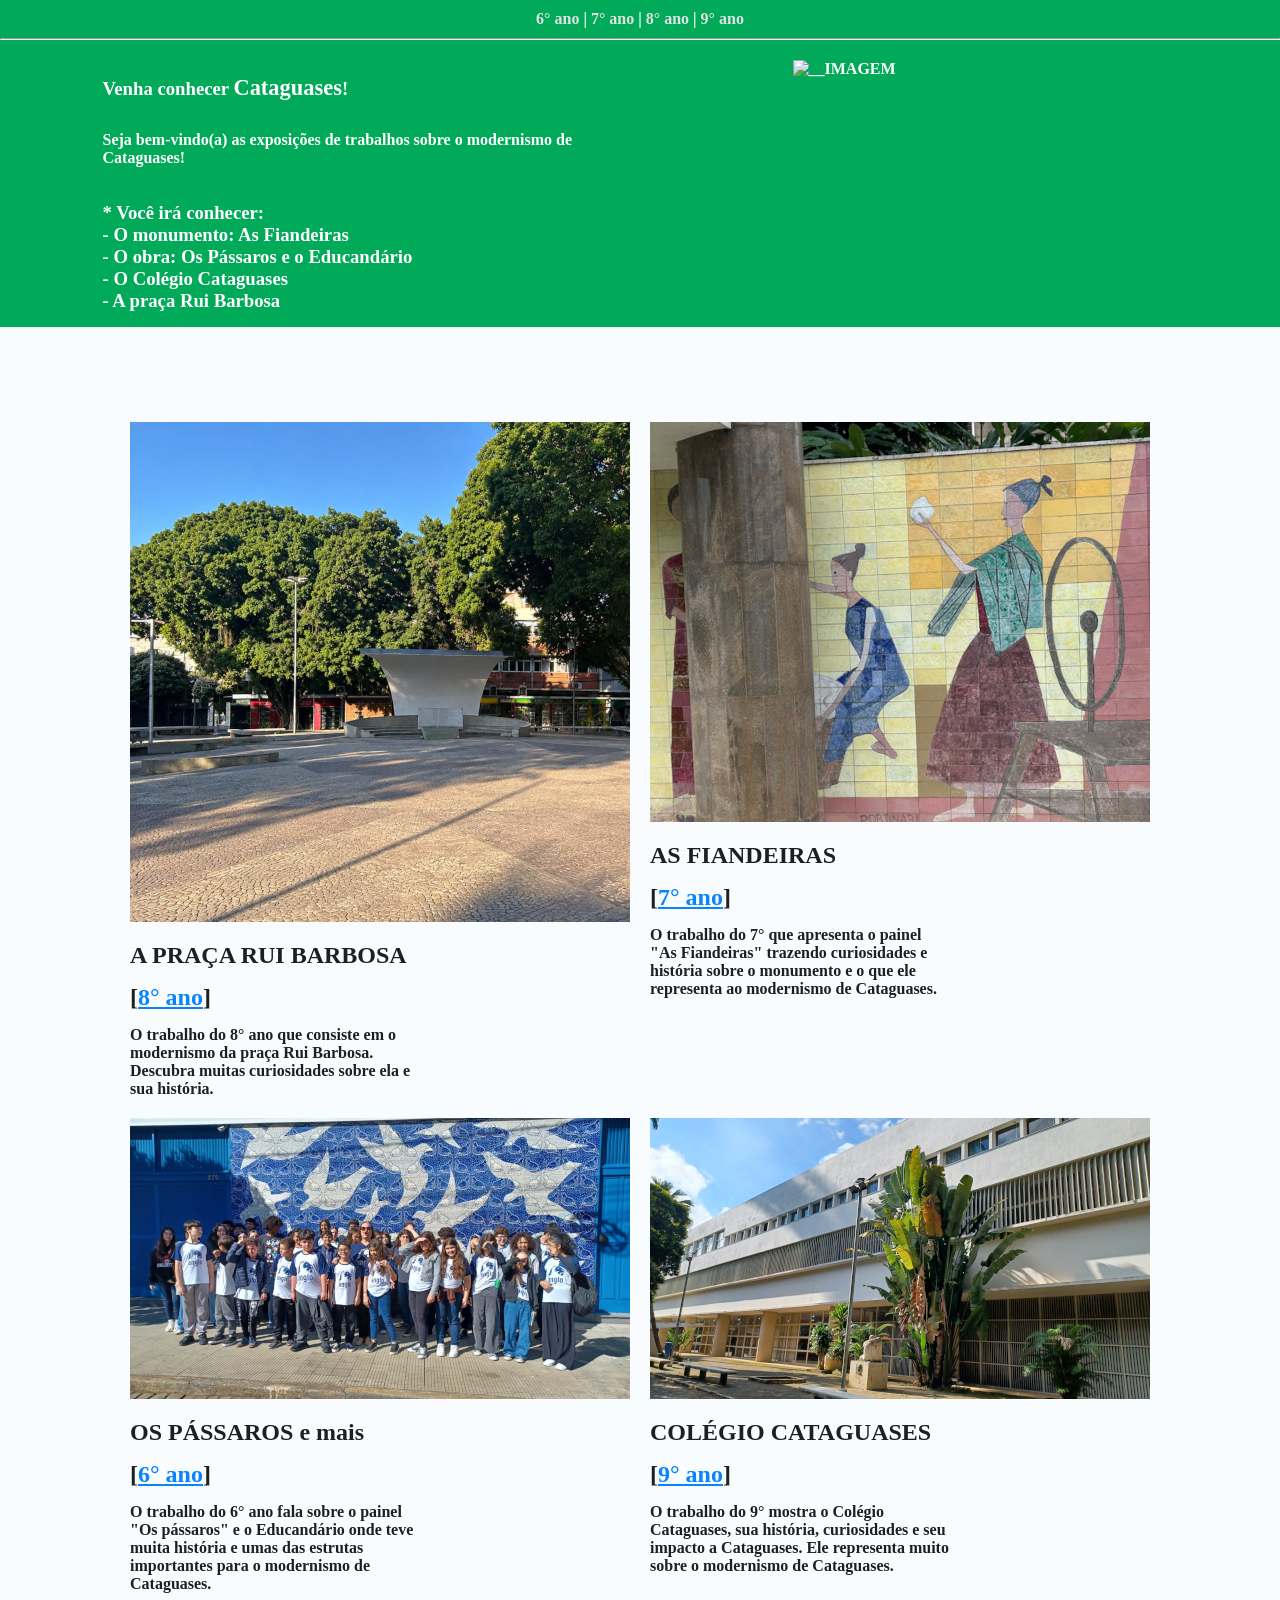
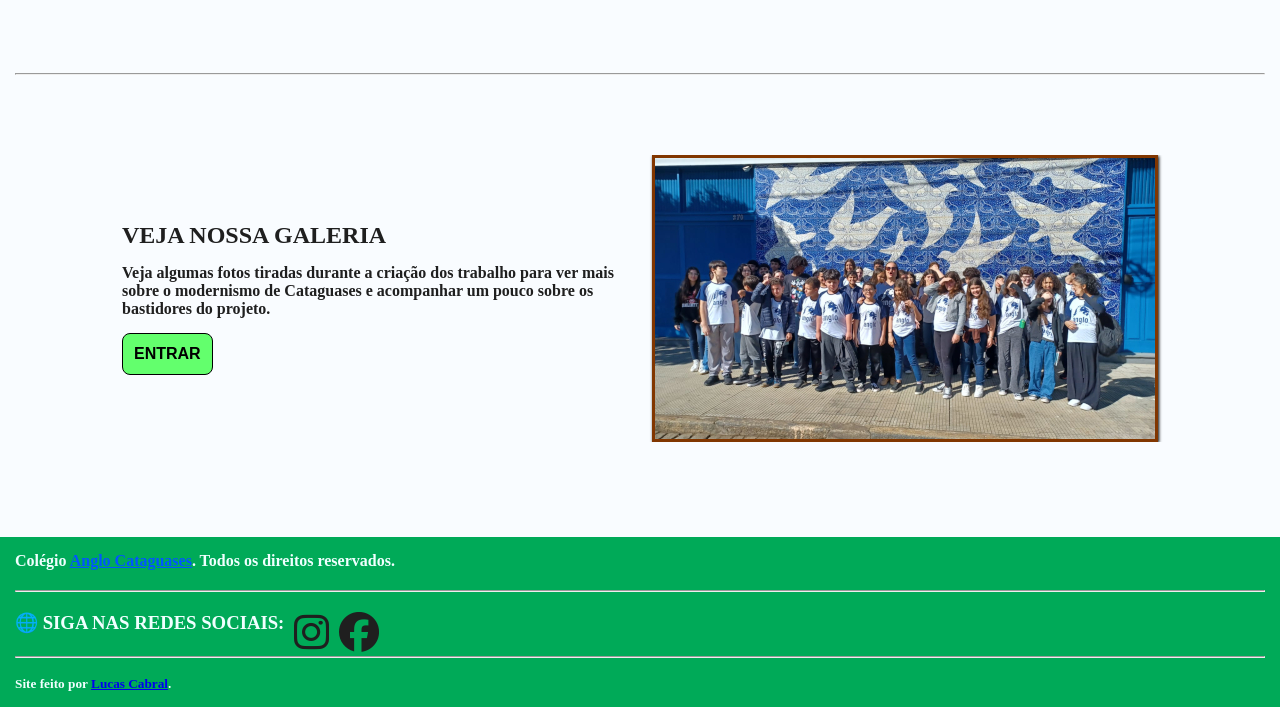
==== commit 4749f835: "Update" ====
--- a/index.html
+++ b/index.html
@@ -47,55 +47,55 @@
     <main>
         <section class="container-flex1">
             <section class="container-flex2">
+                <img src="imagens/8-ano-imagens/praca-rui-barbosa2.jpeg" alt="Imagem da praça Rui Barbosa">
                 <section class="container-flex3">
                     <h2>A PRAÇA RUI BARBOSA</h2>
 
                     <h2>[<a href="turmas/8-ano/index.html" class="turma">8° ano</a>]</h2>
 
                     <p>
-                        Lorem ipsum dolor sit amet consectetur adipisicing elit. Adipisci nemo architecto in consectetur cumque vero, ipsa aut perferendis possimus. Ad quibusdam, ut tenetur facilis rem possimus amet provident. Sint, magni!
+                        O trabalho do 8° ano que consiste em o modernismo da praça Rui Barbosa. Descubra muitas curiosidades sobre ela e sua história.
                     </p>
                 </section>
-                <img src="imagens/8-ano-imagens/rui-barbosa-imagem.jpg" alt="">
             </section>
             
             <section class="container-flex2">
+                <img src="imagens/7-ano-imagens/painel-fiandeiras2.jpeg" alt="Imagem de um pedaço do monumento As Fiandeiras">
                 <section class="container-flex3">
                     <h2>AS FIANDEIRAS</h2>
 
                     <h2>[<a href="turmas/7-ano/index.html" class="turma">7° ano</a>]</h2>
 
                     <p>
-                        Lorem ipsum dolor sit amet consectetur adipisicing elit. Adipisci nemo architecto in consectetur cumque vero, ipsa aut perferendis possimus. Ad quibusdam, ut tenetur facilis rem possimus amet provident. Sint, magni!
+                        O trabalho do 7° que apresenta o painel "As Fiandeiras" trazendo curiosidades e história sobre o monumento e o que ele representa ao modernismo de Cataguases.
                     </p>
                 </section>
-                <img src="imagens/7-ano-imagens/fiandeira.jpg" alt="Imagem de um pedaço do monumento As Fiandeiras">
             </section>
 
             <section class="container-flex2">
+                <img src="imagens/6-ano-imagens/ospassaros2.jpeg" alt="Imagem de todos os aluos do Ensino Fundamental do Anglo posando para a foto em frente o painel na faixada do Educandário.">
                 <section class="container-flex3">
                     <h2>OS PÁSSAROS e mais</h2>
 
                     <h2>[<a href="turmas/6-ano/index.html" class="turma">6° ano</a>]</h2>
 
                     <p>
-                        Lorem ipsum dolor sit amet consectetur adipisicing elit. Adipisci nemo architecto in consectetur cumque vero, ipsa aut perferendis possimus. Ad quibusdam, ut tenetur facilis rem possimus amet provident. Sint, magni!
+                        O trabalho do 6° ano fala sobre o painel "Os pássaros" e o Educandário onde teve muita história e umas das estrutas importantes para o modernismo de Cataguases.
                     </p>
                 </section>
-                <img src="imagens/6-ano-imagens/ospassaros2.jpeg" alt="Imagem de todos os aluos do Ensino Fundamental do Anglo posando para a foto em frente o painel na faixada do Educandário.">
             </section>
 
             <section class="container-flex2">
+                <img src="imagens/9-ano-imagens/faixada-colegio.jpg" alt="Imagem da faixada do Colégio Cataguases em Minas Gerais.">
                 <section class="container-flex3">
                     <h2>COLÉGIO CATAGUASES</h2>
 
                     <h2>[<a href="turmas/9-ano/index.html" class="turma">9° ano</a>]</h2>
 
                     <p>
-                        Lorem ipsum dolor sit amet consectetur adipisicing elit. Adipisci nemo architecto in consectetur cumque vero, ipsa aut perferendis possimus. Ad quibusdam, ut tenetur facilis rem possimus amet provident. Sint, magni!
+                        O trabalho do 9° mostra o Colégio Cataguases, sua história, curiosidades e seu impacto a Cataguases. Ele representa muito sobre o modernismo de Cataguases.
                     </p>
                 </section>
-                <img src="imagens/9-ano-imagens/faixada-colegio.jpg" alt="Imagem da faixada do Colégio Cataguases em Minas Gerais.">
             </section>
         </section>
         <hr>
@@ -103,7 +103,7 @@
             <section id="container-flex-galeria2">
                 <h2>VEJA NOSSA GALERIA</h2>
                 <p>
-                    Lorem ipsum dolor sit amet, consectetur adipisicing elit. Maiores cumque error vel voluptatum voluptates quaerat deserunt voluptate voluptatem saepe commodi iure quo, cum repellendus omnis eum illum ipsum, molestiae sed!
+                    Veja algumas fotos tiradas durante a criação dos trabalho para ver mais sobre o modernismo de Cataguases e acompanhar um pouco sobre os bastidores do projeto.
                 </p>
                 <div id="galeria">
                     <a href="">ENTRAR</a>
@@ -126,6 +126,9 @@
                 <!-- Facebook -->
                 <a href="https://www.facebook.com/people/Anglo-Sudam%C3%A9rica-Cataguases/61577134984264/" target="_blank"><i class="fa-brands fa-facebook"></i></a>
             </section>
+            <hr>
+            <br>
+            <h5>Site feito por <a href="https://github.com/lucascabral-dev" target="_blank">Lucas Cabral</a>.</h5>
         </section>
     </footer>
 </body>
--- a/style.css
+++ b/style.css
@@ -110,7 +110,7 @@
     flex-direction: row;
     flex-wrap: wrap;
     justify-content: center;
-    align-items: center;
+    align-items: flex-start;
     gap: 20px;
     margin-top: 80px;
     margin-bottom: 80px;
@@ -121,7 +121,8 @@
     flex-wrap: wrap;
     gap: 20px;
     max-width: 500px;
-    flex-direction: column-reverse;
+    flex-direction: column;
+    align-items: flex-start;
 }
 
 main > section.container-flex1 > section.container-flex2 > section.container-flex3 {
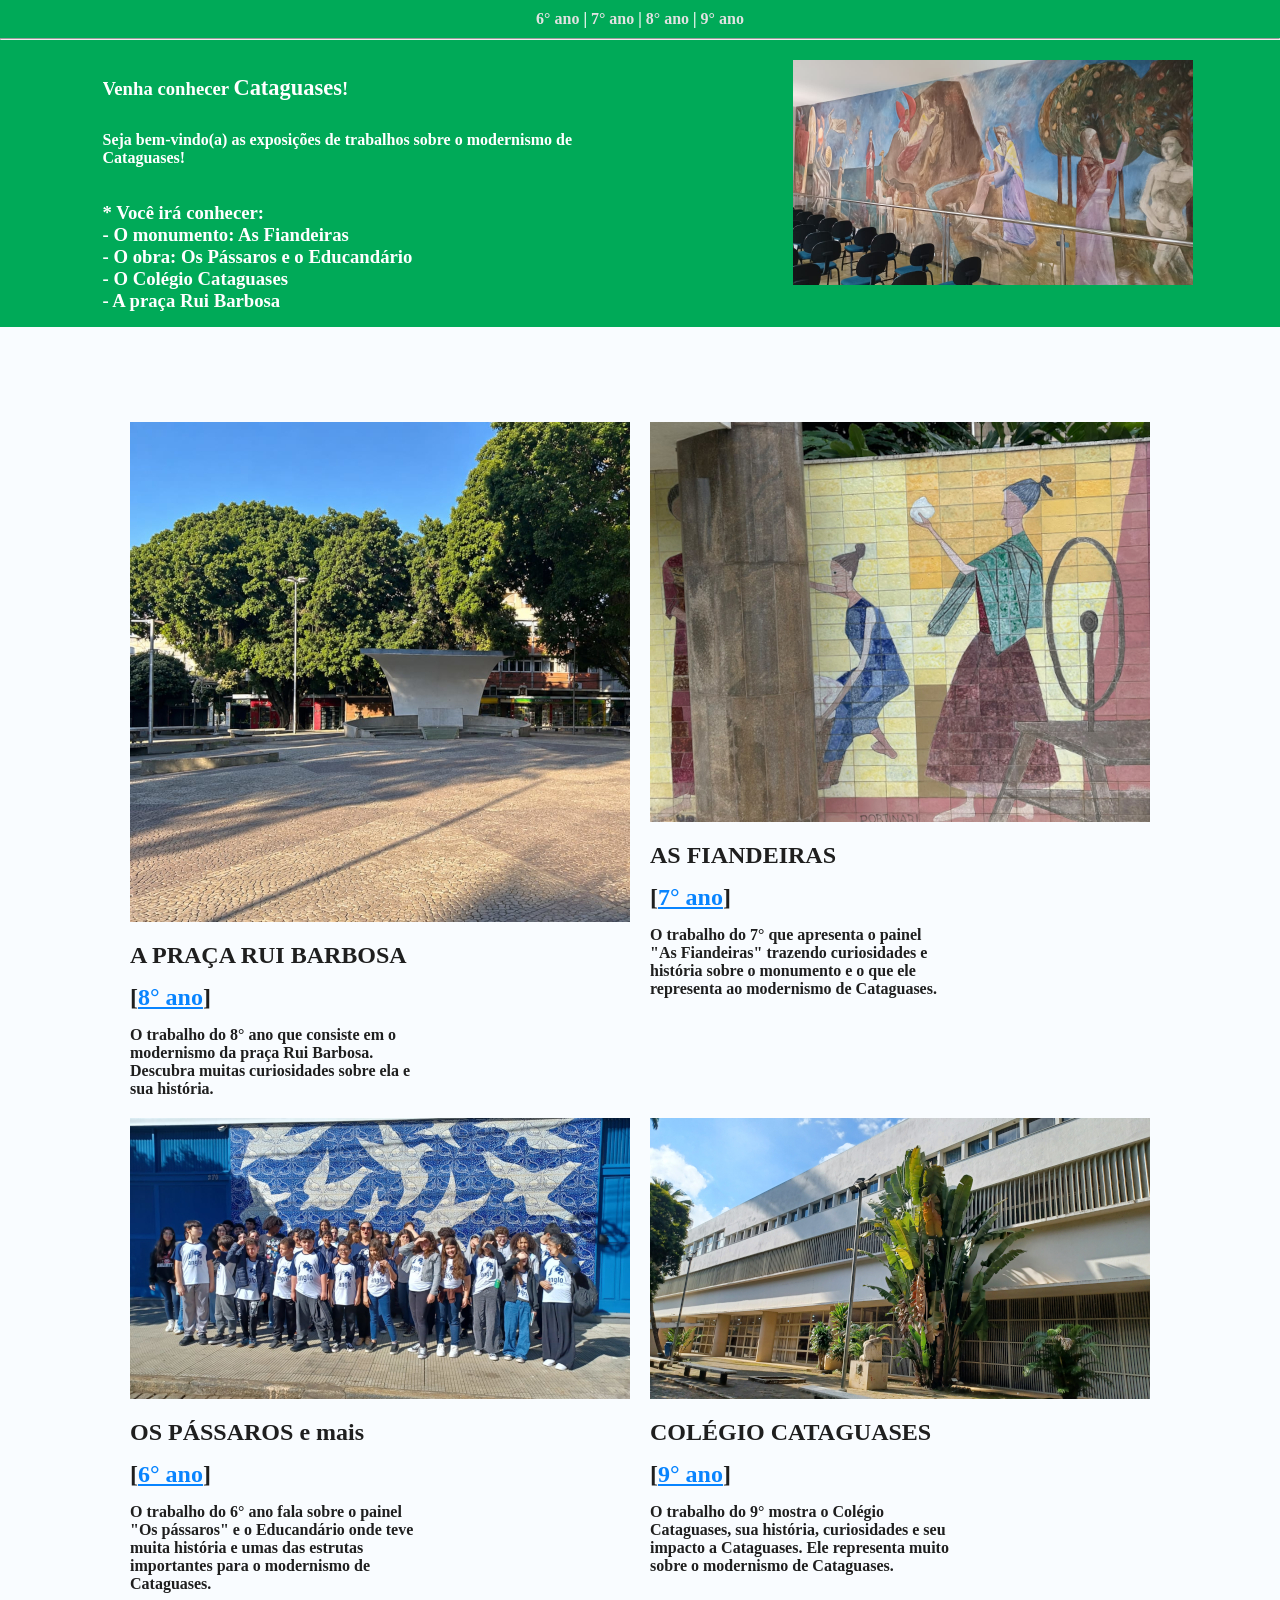
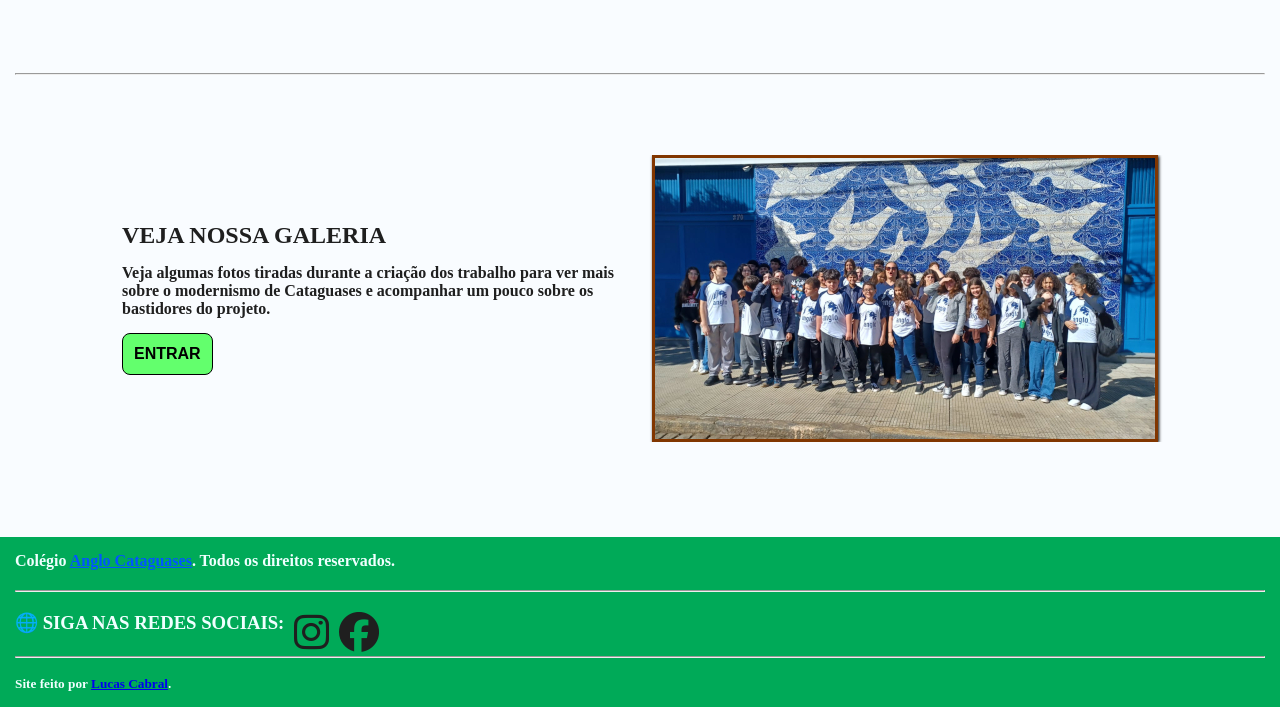
==== commit 929ca036: "Update" ====
--- a/index.html
+++ b/index.html
@@ -3,6 +3,7 @@
 <head>
     <meta charset="UTF-8">
     <meta name="viewport" content="width=device-width, initial-scale=1.0">
+    <meta name="description" content="Conheça Cataguases, Minas Gerais, sua arquitetura modernista e seu importante patrimônio histórico e cultural.">
 
     <link rel="icon" type="image/x-icon" href="favicon.ico">
     <link rel="stylesheet" href="https://cdnjs.cloudflare.com/ajax/libs/font-awesome/6.5.2/css/all.min.css">
@@ -24,7 +25,7 @@
         </nav>
         <hr>
         <section class="container-flex">
-            <img src="imagens/7-ano-imagens/fiandeira.jpg" alt="__IMAGEM">
+            <img src="imagens/6-ano-imagens/quadro.jpeg" alt="__IMAGEM">
             <section>
                 <h1>Venha conhecer <span class="escrito">Cataguases</span>!</h1>
 
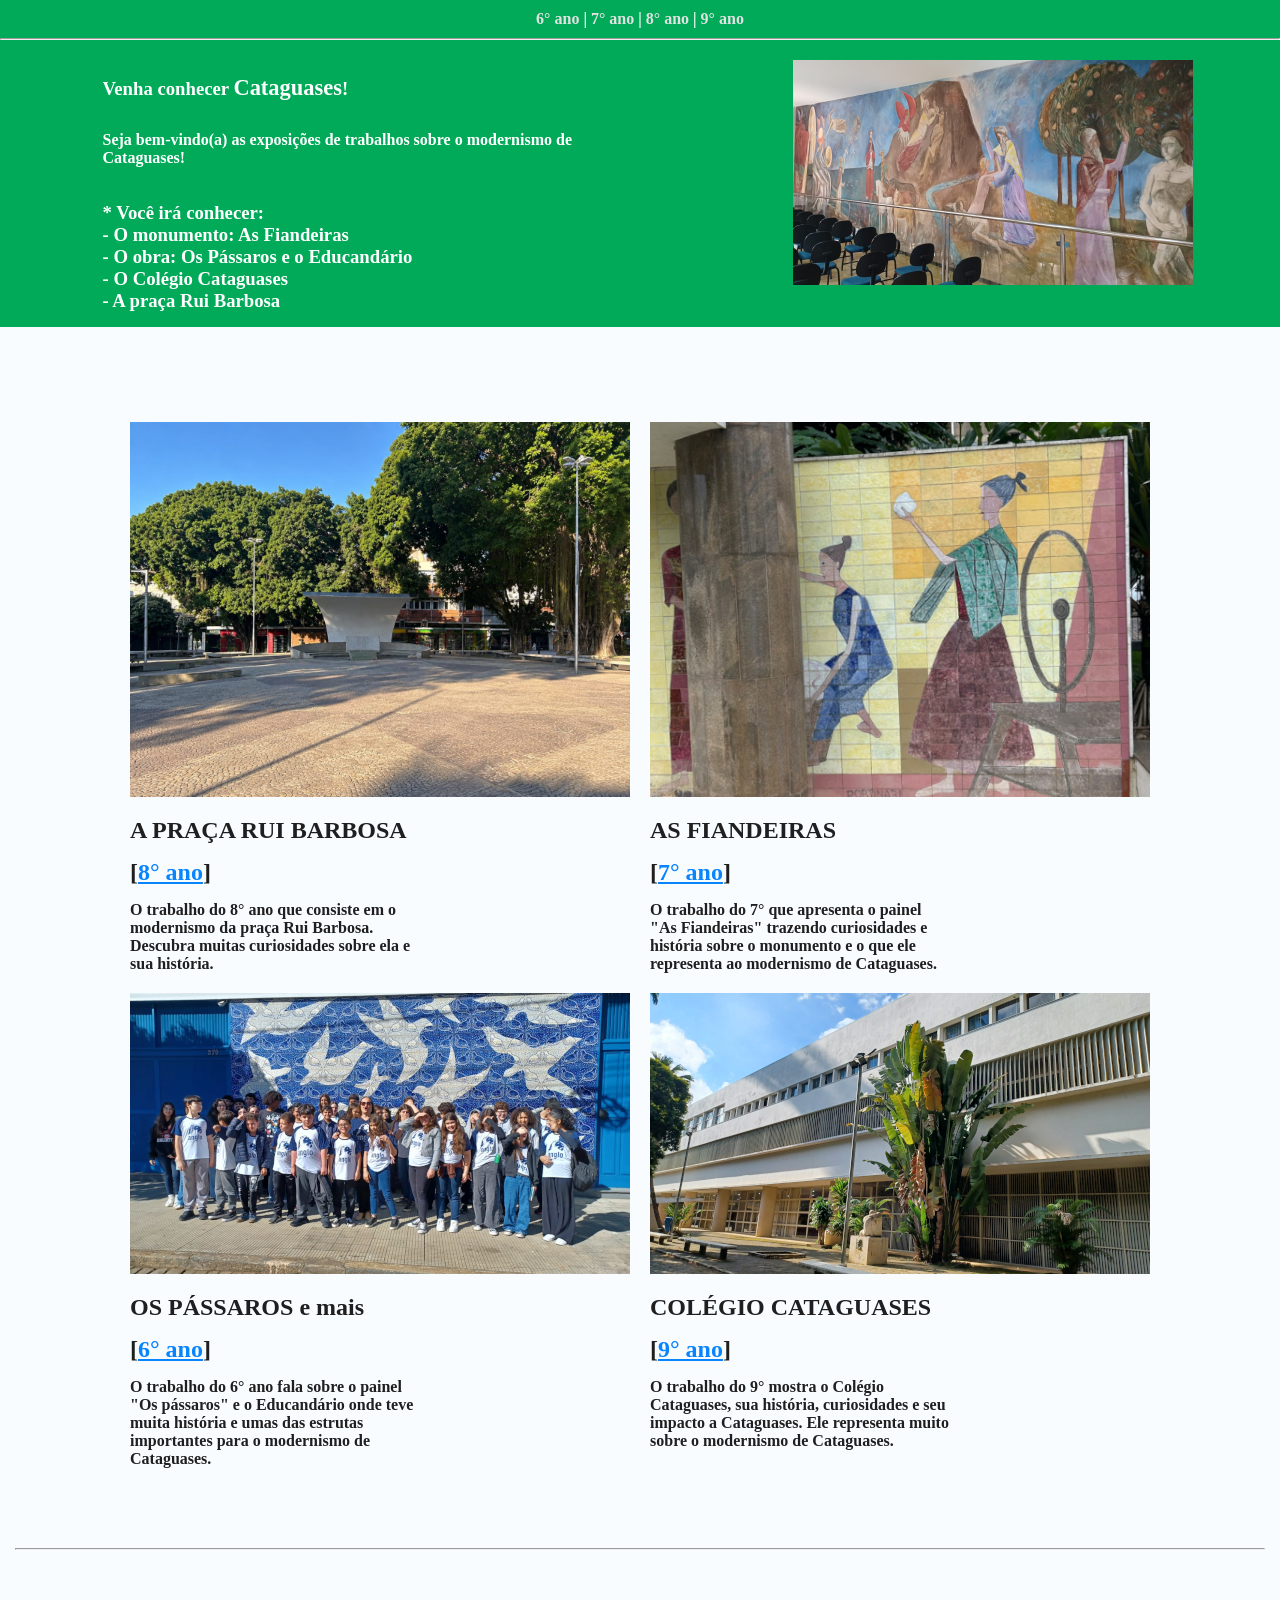
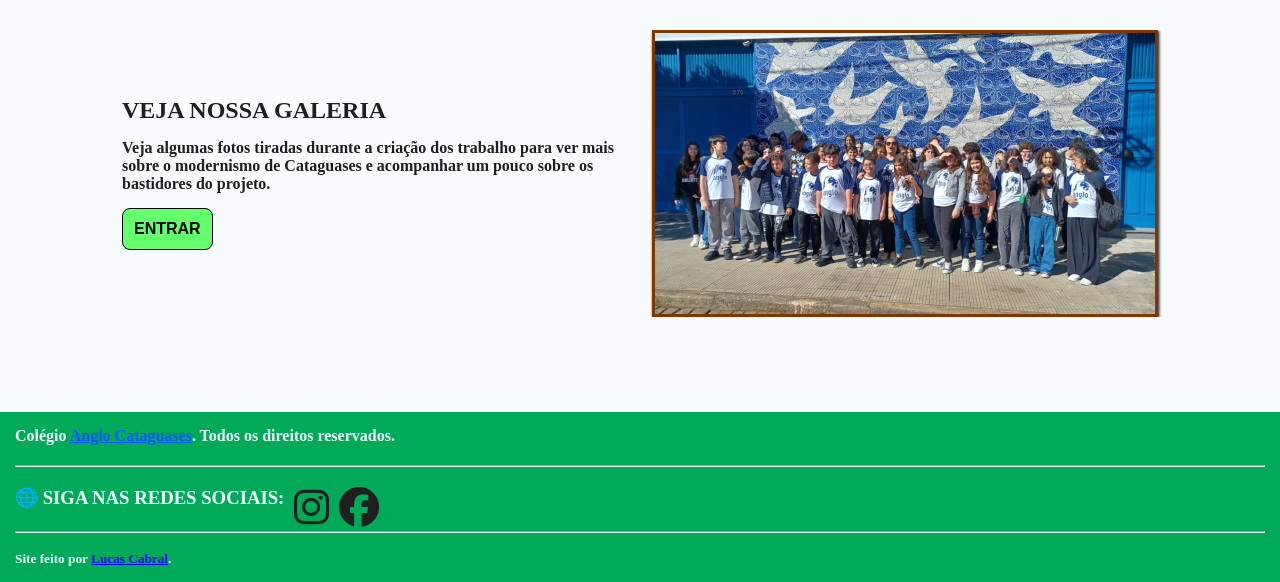
==== commit d6dccebe: "Update" ====
--- a/index.html
+++ b/index.html
@@ -107,7 +107,7 @@
                     Veja algumas fotos tiradas durante a criação dos trabalho para ver mais sobre o modernismo de Cataguases e acompanhar um pouco sobre os bastidores do projeto.
                 </p>
                 <div id="galeria">
-                    <a href="">ENTRAR</a>
+                    <a href="https://drive.google.com/drive/folders/1RHWkMPWu6363IWxtkehUiSeyPKYftUnu?usp=drive_link " target="_blank">ENTRAR</a>
                 </div>
             </section>
             <img src="imagens/6-ano-imagens/ospassaros2.jpeg" alt="Imagem das turmas de 6° ao 9° juntas para posar a foto em frente o painel Os pássaros na faixada do Educandário.">
--- a/style.css
+++ b/style.css
@@ -123,6 +123,11 @@
     max-width: 500px;
     flex-direction: column;
     align-items: flex-start;
+}
+
+main > section.container-flex1 > section.container-flex2  > img {
+    width: 100%;
+    height: 100%;
 }
 
 main > section.container-flex1 > section.container-flex2 > section.container-flex3 {
